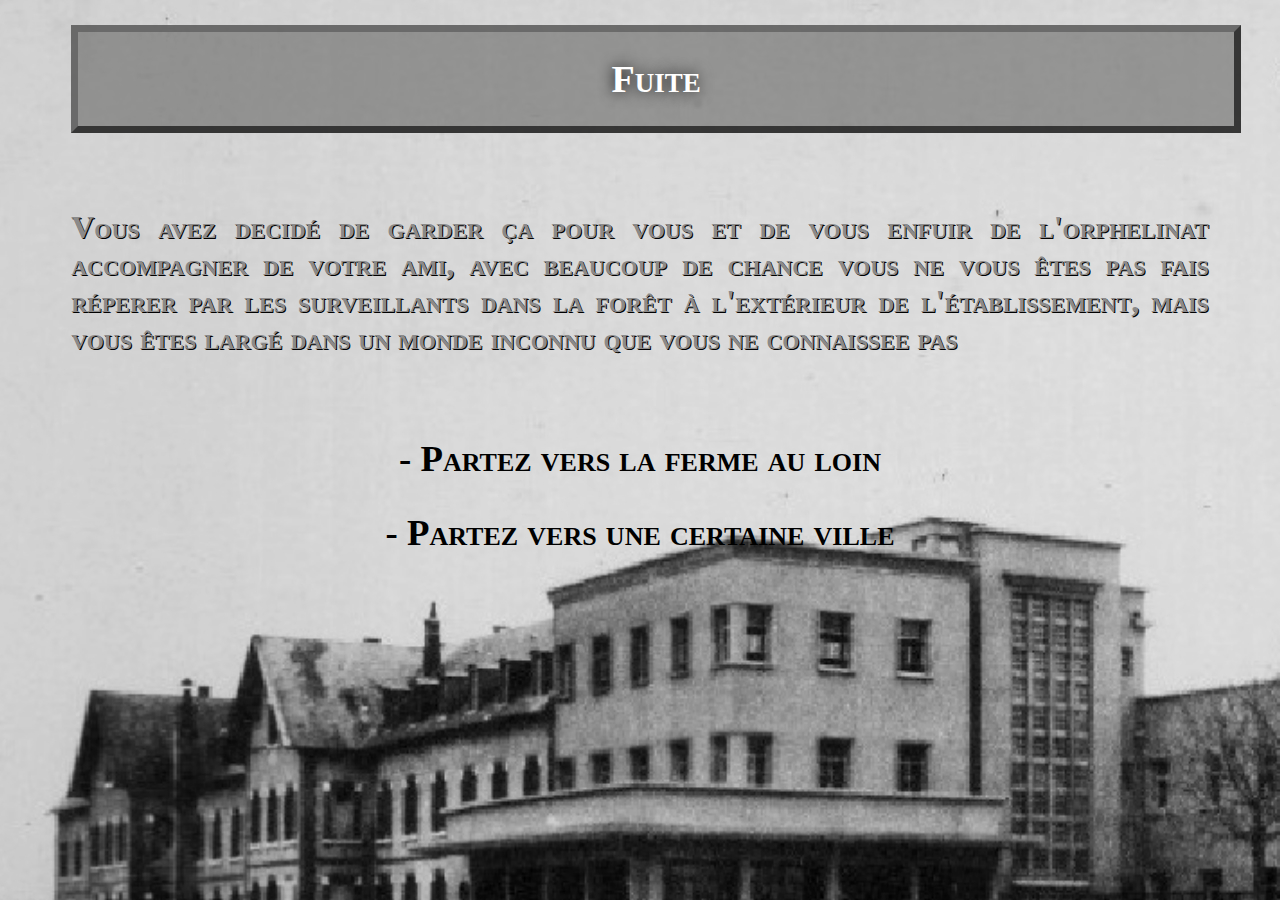
==== 1 1 1 2.html @ 27d7579d "bases" ====
<!DOCTYPE html>
<head>
    <meta charset="utf-8">
    <link rel="stylesheet" href="style.css">
    <link rel="icon" href="https://cdn.discordapp.com/attachments/688099173144592456/771888858698612746/ICON.png" type="image/png">
    <title>Histoire 1</title>
</head>

    <body>
        <div id="page">
                <h1>Fuite</h1>
                <br>
             <p>
                Vous avez decidé de garder ça pour vous et de vous enfuir de l'orphelinat accompagner de votre ami,
                avec beaucoup de chance vous ne vous êtes pas fais réperer par les surveillants dans la forêt à l'extérieur de l'établissement,
                mais vous êtes largé dans un monde inconnu que vous ne connaissee pas
             </p>  
             <br>
             <h2><a href="1 1 1 2 1.html">- Partez vers la ferme au loin</a></h2>
             <h2><a href="1 1 1 2 2.html">- Partez vers une certaine ville</a></h2>
        </div>
    </body>
---- style.css ----
html{
    font-family: 'Gill Sans', 'Gill Sans MT', Calibri, 'Trebuchet MS', sans-serif;
    background: url(pic/bg.jpg);
    font-family: "ShadowsIntoLight-Regular";
    src: url(font/ShadowsIntoLight-Regular.ttf) format("ttf")
  }
  
  body{
    padding: 0;
    font-stretch: ultra-expanded;
    font-variant: small-caps;
    font-weight: bold;
  }

h1{
    background-color: rgba(68, 67, 66, 0.459);
    padding: 25px;
    width : 97.2%;
    border: outset 0.2em rgba(0, 0, 0, 0.63);
    color: rgb(255, 255, 255);
    text-shadow: 0 0 15px rgb(0, 0, 0);
    font-size: 38px;
    text-align: center;
  }

  #page{
    width: 90%;
    margin: auto;
}

p{
    text-align: justify;
    color: rgb(139, 138, 138);
    font-size: 2em;
    font-weight: bold;
    text-shadow: 1px 1px black;
}

h2{
    text-align: center;
    font-size: 2.3em;
}

a{
    color: black;
    text-decoration: none;
}

a:hover{
    text-decoration: underline;
}
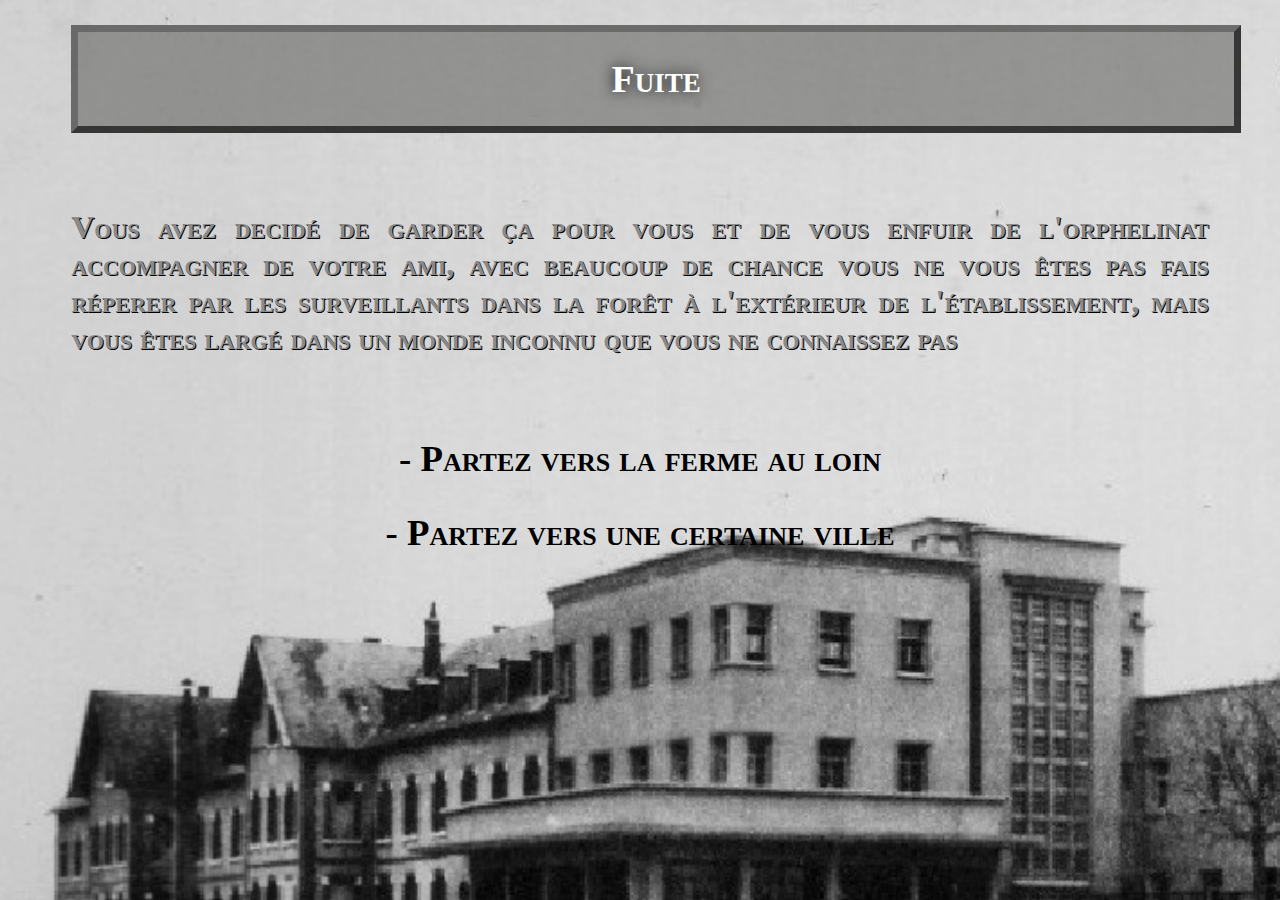
==== commit 64af2579: "continue" ====
--- a/1 1 1 2.html
+++ b/1 1 1 2.html
@@ -13,7 +13,7 @@
              <p>
                 Vous avez decidé de garder ça pour vous et de vous enfuir de l'orphelinat accompagner de votre ami,
                 avec beaucoup de chance vous ne vous êtes pas fais réperer par les surveillants dans la forêt à l'extérieur de l'établissement,
-                mais vous êtes largé dans un monde inconnu que vous ne connaissee pas
+                mais vous êtes largé dans un monde inconnu que vous ne connaissez pas
              </p>  
              <br>
              <h2><a href="1 1 1 2 1.html">- Partez vers la ferme au loin</a></h2>
